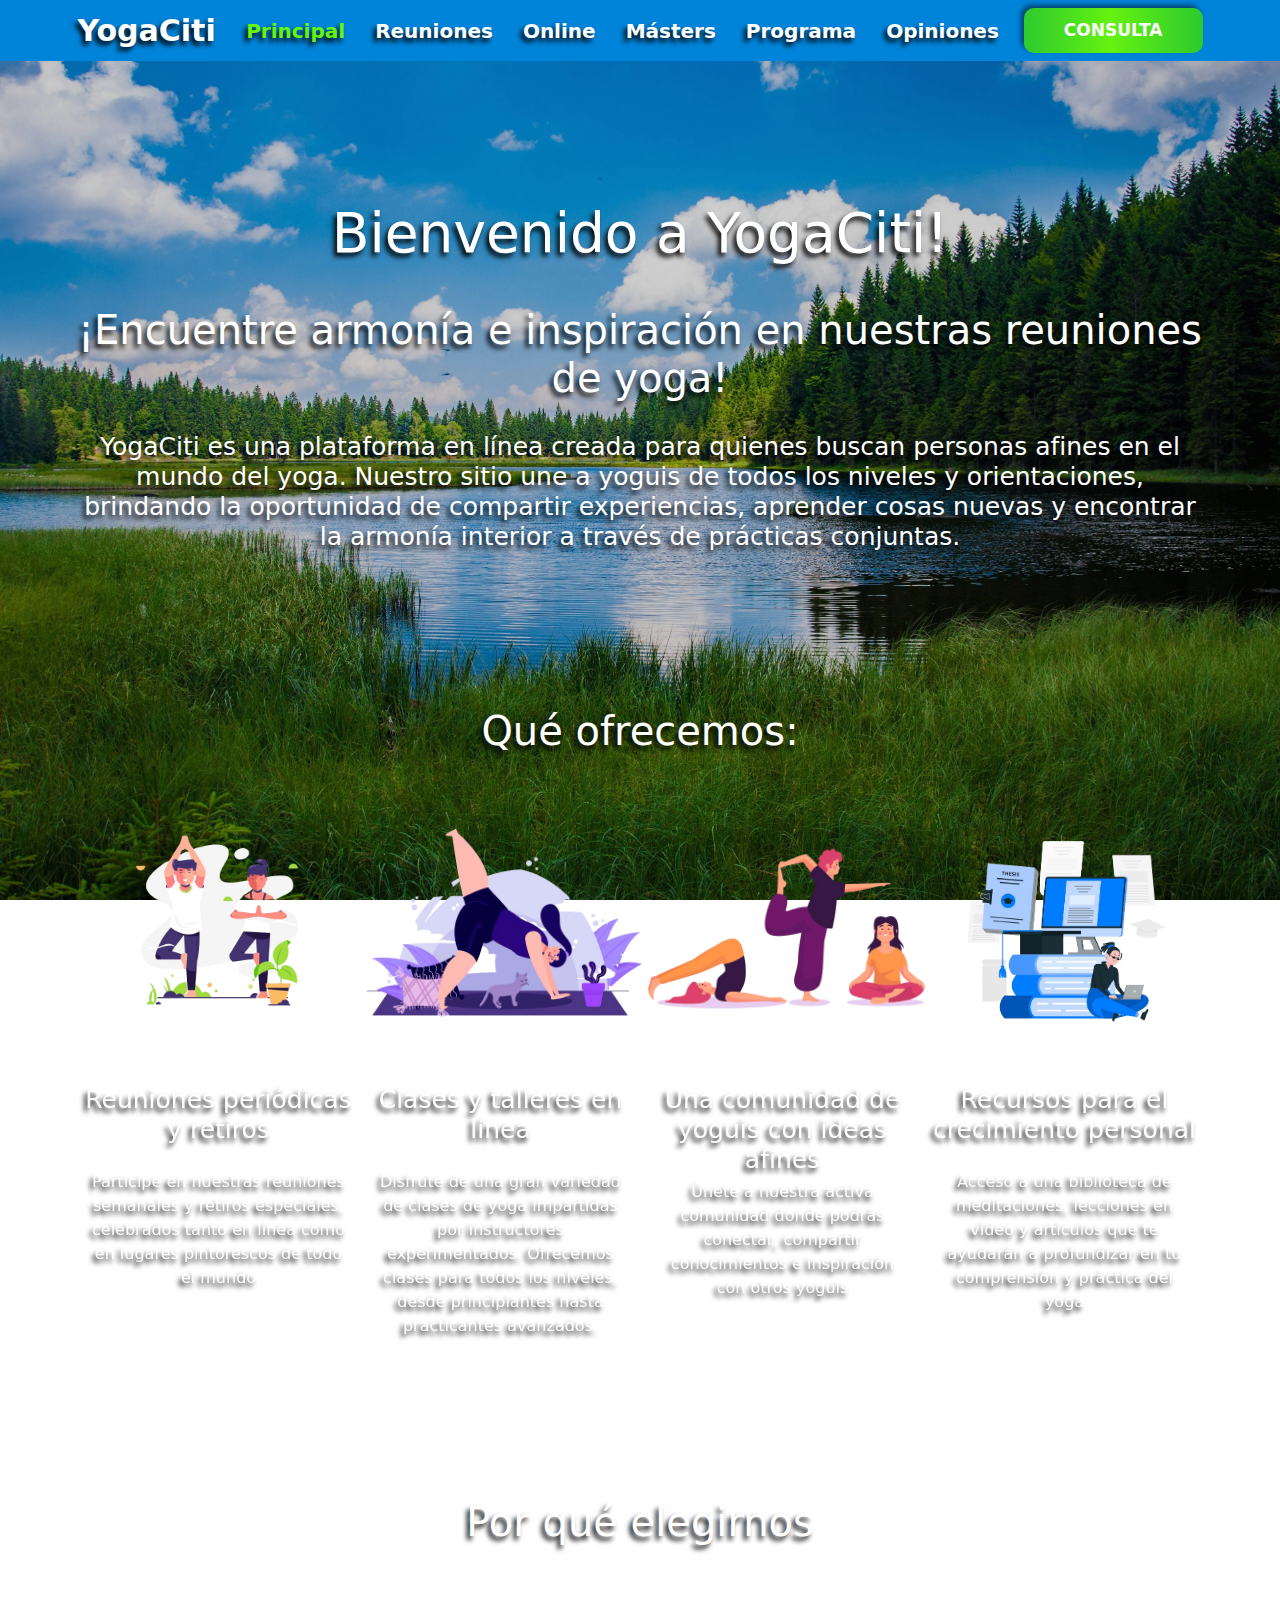
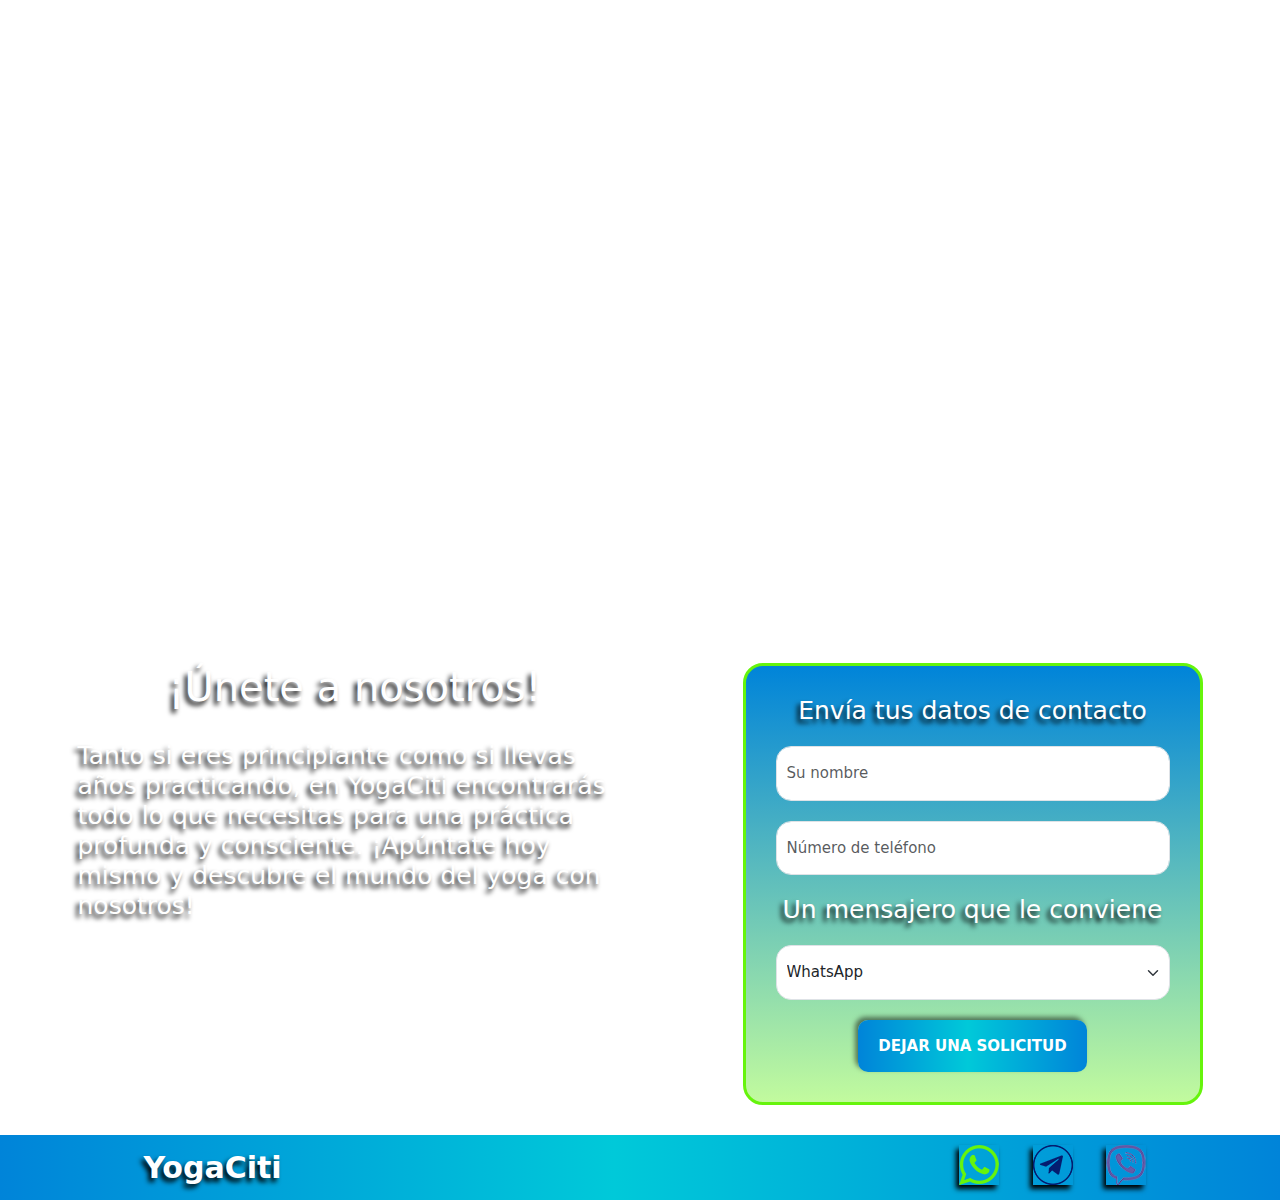
==== index.html @ 81ccb1e4 "13" ====
<!DOCTYPE html>
<html lang="es">

<head>
	<meta charset="UTF-8" />
	<meta name="viewport" content="width=device-width, initial-scale=1.0" />
	<title>YogaUnity</title>
	<link rel="stylesheet" href="./src/css/bootstrap.min.css" />
	<link rel="preconnect" href="https://fonts.googleapis.com" />
	<link rel="preconnect" href="https://fonts.gstatic.com" crossorigin />
	<link href="https://fonts.googleapis.com/css2?family=Open+Sans:ital@0;1&display=swap" rel="stylesheet" />
	<link href="https://fonts.googleapis.com/css2?family=Open+Sans:ital,wght@0,700;1,700&display=swap" rel="stylesheet" />
	<link rel="stylesheet" href="./src/css/animate.css" />
	<link rel="stylesheet" href="./src/css/style.css" />
</head>

<body>
	<div class="wrap">
		<div class="scroll">
			<!-- navbar -->
			<nav class="navbar navbar-expand-lg bg-body-tertiary fixed-top scrolled">
				<div class="container">
					<a class="navbar-brand logo" href="#">YogaCiti</a>
					<button class="navbar-toggler" name="togle-fon" type="button" data-bs-toggle="collapse"
						data-bs-target="#navbarSupportedContent" aria-controls="navbarSupportedContent" aria-expanded="false"
						aria-label="Toggle navigation">
						<span class="navbar-toggler-icon"></span>
					</button>
					<div class="navigation collapse navbar-collapse align-items-center" id="navbarSupportedContent">
						<ul class="navbar-nav ms-auto mb-2 mb-lg-0">
							<li class="nav-item">
								<a class="nav-link link-page active" aria-current="page" href="#">Principal</a>
							</li>
							<li class="nav-item">
								<a class="nav-link link-page" href="#">Reuniones</a>
							</li>
							<li class="nav-item">
								<a class="nav-link link-page" href="#">Online</a>
							</li>
							<li class="nav-item">
								<a class="nav-link link-page" href="#">Másters</a>
							</li>
							<li class="nav-item">
								<a class="nav-link link-page" href="#">Рrograma</a>
							</li>
							<li class="nav-item">
								<a class="nav-link link-page" href="#">Opiniones</a>
							</li>
						</ul>
						<button class="button btn btn-success btn-lg" type="submit" data-bs-toggle="modal"
							data-bs-target="#exampleModal">
							Consulta
						</button>
					</div>
				</div>
			</nav>
			<section class="principal">
				<div class="container">
					<div class="principal-header">
						<div class="row text-center">
							<div class="col">
								<h1>Bienvenido a YogaCiti!</h1>
								<h2>
									¡Encuentre armonía e inspiración en nuestras reuniones de
									yoga!
								</h2>
								<h3>
									YogaCiti es una plataforma en línea creada para quienes
									buscan personas afines en el mundo del yoga. Nuestro sitio
									une a yoguis de todos los niveles y orientaciones, brindando
									la oportunidad de compartir experiencias, aprender cosas
									nuevas y encontrar la armonía interior a través de prácticas
									conjuntas.
								</h3>
							</div>
						</div>
					</div>
			</section>
			<section class="offer">
				<div class="container">
					<div class="section-header">
						<h2>Qué ofrecemos:</h2>
					</div>
					<div class="features-slider">
						<div class="features-block wow animate__animated animate__fadeInUp" data-wow-delay="0.1s">
							<div class="features-img">
								<picture>
									<img src="./src/img/offer/reuniones.png" alt="reuniones" />
								</picture>
							</div>
							<h3 class="features-block-title">Reuniones periódicas y retiros</h3>
							<p class="features-block-subtitle">Participe en nuestras reuniones semanales y retiros especiales,
								celebrados tanto en línea como en lugares pintorescos de todo el mundo
							</p>
						</div>

						<div class="features-block wow animate__animated animate__fadeInUp" data-wow-delay="0.2s">
							<div class="features-img">
								<picture>
									<img src="./src/img/offer/línea.png" alt="línea" />
								</picture>
							</div>
							<h3 class="features-block-title">Clases y talleres en línea</h3>
							<p class="features-block-subtitle">
								Disfrute de una gran variedad de clases de yoga impartidas por instructores experimentados. Ofrecemos
								clases para todos los niveles, desde principiantes hasta practicantes avanzados.
							</p>
						</div>

						<div class="features-block wow animate__animated animate__fadeInUp" data-wow-delay="0.3s">
							<div class="features-img">
								<picture>
									<img src="./src/img/offer/comunidad.png" alt="comunidad" />
								</picture>
							</div>
							<h3 class="features-block-title">Una comunidad de yoguis con ideas afines</h3>
							<p class="features-block-subtitle">
								Únete a nuestra activa comunidad donde podrás conectar, compartir conocimientos e inspiración con otros
								yoguis
							</p>
						</div>

						<div class="features-block wow animate__animated animate__fadeInUp" data-wow-delay="0.4s">
							<div class="features-img">
								<picture>
									<img src="./src/img/offer/recursos.png" alt="Recursos" />
								</picture>
							</div>
							<h3 class="features-block-title">Recursos para el crecimiento personal</h3>
							<p class="features-block-subtitle">
								Acceso a una biblioteca de meditaciones, lecciones en vídeo y artículos que te ayudarán a profundizar en
								tu comprensión y práctica del yoga
							</p>
						</div>
					</div>
				</div>
			</section>
			<section class="elegir">
				<div class="container">
					<div class="section-header">
						<h2>Por qué elegirnos</h2>
					</div>

					<div class="row">

						<div class="col-xl-3 col-lg-6 ">
							<div class="card mb-5 elegir-cards wow animate__animated animate__fadeInTopRight" data-wow-delay="0.1s">
								<img src="./src/img/elegir/instructor.jpg" class="card-im p-3 g-top" alt="Instructores">
								<div class="card-body">
									<h3 class="card-title">Instructores profesionales:</h3>
									<p class="card-text">Nuestros profesores son profesionales experimentados y titulados que se dedican a
										su oficio.</p>
								</div>
							</div>
						</div>
						<div class="col-xl-3 col-lg-6 ">
							<div class="card mb-5 elegir-cards wow animate__animated animate__fadeInTopRight" data-wow-delay="0.2s">
								<img src="./src/img/elegir/todos.jpg" class="card-img-top p-3 " alt="programas">
								<div class="card-body">
									<h3 class="card-title">Variedad de programas:</h3>
									<p class="card-text">Desde hatha yoga hasta vinyasa y meditación, tenemos algo que ofrecer a todo el
										mundo.</p>
								</div>
							</div>
						</div>


						<div class="col-xl-3 col-lg-6">
							<div class="card mb-5 elegir-cards wow animate__animated animate__fadeInTopRight" data-wow-delay="0.3s">
								<img src="./src/img/elegir/tiempo.jpg" class="card-img-top p-3" alt="Flexibilidad y comodidad:">
								<div class="card-body">
									<h3 class="card-title">Flexibilidad y comodidad:</h3>
									<p class="card-text">Participe en las clases y actividades a la hora y en el lugar que más le
										convengan.</p>
								</div>
							</div>
						</div>
						<div class="col-xl-3 col-lg-6">
							<div class="card elegir-cards wow animate__animated animate__fadeInTopRight" data-wow-delay="0.4s">
								<img src="./src/img/elegir/soporte.jpg" class="card-img-top p-3" alt="Apoyo">
								<div class="card-body">
									<h3 class="card-title">Apoyo y motivación:</h3>
									<p class="card-text">Creamos un ambiente de amistad y apoyo para que puedas alcanzar tus objetivos y
										encontrar inspiración en cada paso del camino.</p>
								</div>
							</div>
						</div>

					</div>


				</div>
			</section>
			<section class="contact">
				<div class="container">

					<div class="row">
						<div class="col-xxl-6 col-xl-6 col-lg-6 offset-lg-0">
							<div class=" mb-5 text-center">
								<h2>¡Únete a nosotros!</h2>
							</div>
							<h3>Tanto si eres principiante como si llevas años practicando, en YogaCiti encontrarás todo lo que
								necesitas para una práctica profunda y consciente. ¡Apúntate hoy mismo y descubre el mundo del yoga
								con nosotros!</h3>
						</div>
						<div class="col-xxl-4 offset-xxl-2 col-xl-5 offset-xl-1 col-lg-6 offset-lg-0 col-md-8 offset-md-2">

							<div class="contact-form p-5 text-center">
								<form>
									<h2 class="form-selection fs-1">Envía tus datos de contacto</h2>
									<div class="mb-3">
										<input type="text" class="form-control form-control-lg" id="exampleInputEmail1"
											aria-describedby="emailHelp" placeholder="Su nombre" />
									</div>
									<div class="mb-3">
										<input type="tel" class="form-control form-control-lg" id="exampleInputPassword1"
											placeholder="Número de teléfono" />
									</div>
									<h2 class="form-selection fs-1">
										Un mensajero que le conviene
									</h2>
									<div class="mb-3">
										<select class="form-select form-select-lg" aria-label="Default select example">
											<option value="1">WhatsApp</option>
											<option value="2">Telegrama</option>
											<option value="3">Viber</option>
										</select>
									</div>
								</form>
								<button type="submit" class="button button-forms btn btn-primary">
									Dejar una solicitud
								</button>
							</div>
						</div>

					</div>


				</div>
			</section>
			<footer class="footer mt-5">
				<div class="container">
					<div class="row text-center">
						<div class="col-xl-3 offset-xl-0 col-lg-3 offset-lg-0 col-md-3 offset-md-0 col-sm-6 offset-sm-3">
							<a class="navbar-brand logo" href="#">YogaCiti</a>
						</div>
						<div class="col-xl-3 offset-xl-6 col-lg-5 offset-lg-4 col-md-5 offset-md-4 col-sm-6 offset-sm-3">
							<div class="footer-icon">
								<a href="#"><img src="./src/img/whatsapp.svg" alt=""></a>
							</div>
							<div class="footer-icon">
								<a href="#"><img src="./src/img/telegram.svg" alt=""></a>
							</div>
							<div class="footer-icon">
								<a href="#"><img src="./src/img/viber.svg" alt=""></a>
							</div>
						</div>
					</div>
			</footer>
		</div>

		<!-- Vertically centered modal -->
		<div class="modal fade" id="exampleModal" tabindex="-1" aria-labelledby="exampleModalLabel" aria-hidden="true">
			<div class="modal-dialog modal-dialog-centered">
				<div class="modal-content">
					<div class="modal-header">
						<div class="header-block ms-auto">
							<h2 class="text-center fs-1" id="exampleModalLabel">
								¿Interesado?
							</h2>
							<h3 class="fs-1">Envía tus datos de contacto</h3>
						</div>
						<button type="button" class="btn-close" data-bs-dismiss="modal" aria-label="Close"></button>
					</div>

					<div class="modal-body text-center">
						<form>
							<div class="mb-3">
								<input type="text" class="form-control form-control-lg" id="exampleInputEmail1"
									aria-describedby="emailHelp" placeholder="Su nombre" />
							</div>
							<div class="mb-3">
								<input type="tel" class="form-control form-control-lg" id="exampleInputPassword1"
									placeholder="Número de teléfono" />
							</div>
							<h2 class="form-selection fs-1">
								Un mensajero que le conviene
							</h2>
							<div class="mb-3">
								<select class="form-select form-select-lg" aria-label="Default select example">
									<option value="1">WhatsApp</option>
									<option value="2">Telegrama</option>
									<option value="3">Viber</option>
								</select>
							</div>
						</form>
						<button type="submit" class="button button-forms btn btn-primary">
							Dejar una solicitud
						</button>
					</div>
				</div>
			</div>
		</div>
	</div>
	</div>

	<script src="https://code.jquery.com/jquery-1.12.4.min.js"></script>
	<script src="./src/script/popper.min.js"></script>
	<script src="./src/script/bootstrap.min.js"></script>
	<!--Подключаем стили слайдера-->
	<link rel="stylesheet" href="./src/slick/slick.css" />
	<link rel="stylesheet" href="./src/slick/slick-theme.css" />
	<!--Подключаем скрипт слайдера-->
	<script src="./src/slick/slick.min.js"></script>
	<!--Подключаем скрипт WOW js-->
	<script src="./src/script/wow.min.js"></script>
	<script src="./src/script/jquery.maskedinput.min.js"></script>
	<script src="./src/script/js.js"></script>
</body>

</html>
---- src/css/style.css ----
.open-sans-reg {
  font-family: "Open Sans", sans-serif;
  font-optical-sizing: auto;
  font-weight: 400;
  font-style: normal;
  font-variation-settings: "wdth" 100;
}
.open-sans-bold {
  font-family: "Open Sans", sans-serif;
  font-optical-sizing: auto;
  font-weight: 700;
  font-style: normal;
  font-variation-settings: "wdth" 100;
}
/*Color*/
/*Basic setting*/
::-webkit-scrollbar {
  display: none;
}
html {
  font-size: 10px;
}
body {
  min-height: 100vh;
}
section {
  margin-top: 15rem;
}
.section-header {
  margin-bottom: 7rem;
  text-align: center;
}
h1,
h2,
h3,
p,
a {
  color: #fff;
  text-shadow: -3px 4px 5px #000000;
}
h1 {
  margin-bottom: 4rem;
  font-size: 5.5rem;
  font-weight: 700px;
}
h2 {
  font-size: 4rem;
}
h3 {
  font-size: 2.5rem;
}
p {
  font-size: 2rem;
}
.wrap {
  background-position: center;
  background-attachment: fixed;
  background-size: cover;
  background-image: -webkit-gradient(linear, left top, left bottom, from(rgba(13, 13, 13, 0.2)), to(rgba(13, 13, 13, 0.2))), url(../img/bg.jpg);
  background-image: linear-gradient(rgba(13, 13, 13, 0.2), rgba(13, 13, 13, 0.2)), url(../img/bg.jpg);
  min-height: 100vh;
}
.scroll {
  overflow: auto;
}
.button {
  padding: 1rem 4rem;
  text-transform: uppercase;
  font-size: 1.7rem;
  font-weight: 700;
  border: none;
  border-radius: 1rem;
  background: #2dca2f;
  background: -webkit-gradient(linear, left top, right top, from(#2dca2f), color-stop(48%, rgba(102, 244, 12, 0.98371849)), to(#2dca2f));
  background: linear-gradient(90deg, #2dca2f 0%, rgba(102, 244, 12, 0.98371849) 48%, #2dca2f 100%);
  -webkit-box-shadow: -3px -3px 5px rgba(0, 0, 0, 0.5);
          box-shadow: -3px -3px 5px rgba(0, 0, 0, 0.5);
  -webkit-transition: 1s;
  transition: 1s;
}
.button:hover {
  -webkit-transform: scale(1.1);
          transform: scale(1.1);
}
.button-forms {
  padding: 1.5rem 2rem;
  font-size: 1.5rem;
  background: #0084d9;
  background: -webkit-gradient(linear, left top, right top, from(#0084d9), color-stop(48%, #00c9d9), to(#0084d9));
  background: linear-gradient(90deg, #0084d9 0%, #00c9d9 48%, #0084d9 100%);
}
/*nav bar*/
.bg-body-tertiary {
  -webkit-transition: background-color 0.1s;
  transition: background-color 0.1s;
  background-color: transparent !important;
}
.togle-fon {
  background-color: #0084d9 !important;
}
.bg-body-tertiary.scrolled {
  background-color: #0084d9 !important;
}
.navbar-collapse {
  text-align: center;
}
.navbar-nav .nav-link.active,
.navbar-nav .nav-link.show {
  color: #66f40c;
}
.nav-link {
  color: #ffffff;
}
.nav-link:focus,
.nav-link:hover {
  color: #94ca2d;
}
.navbar-brand:focus,
.navbar-brand:hover {
  color: #94ca2d;
}
.navbar-brand {
  color: #ffffff;
}
.navbar-toggler {
  padding: 1rem;
  color: #66f40c;
  background: #2dca2f;
  background: -webkit-gradient(linear, left top, right top, from(#2dca2f), color-stop(48%, rgba(102, 244, 12, 0.98371849)), to(#2dca2f));
  background: linear-gradient(90deg, #2dca2f 0%, rgba(102, 244, 12, 0.98371849) 48%, #2dca2f 100%);
  -webkit-box-shadow: -3px -3px 5px rgba(0, 0, 0, 0.5);
          box-shadow: -3px -3px 5px rgba(0, 0, 0, 0.5);
  -webkit-transition: 1s;
  transition: 1s;
}
.navbar-toggler-icon {
  width: 2em;
  height: 2em;
}
.navbar .navbar-toggler-icon {
  opacity: 1;
  background-image: url("data:image/svg+xml;charset=utf8,%3Csvg viewBox='0 0 30 30' xmlns='http://www.w3.org/2000/svg'%3E%3Cpath stroke='rgba(255, 255, 255, 1)' stroke-width='2' stroke-linecap='round' stroke-miterlimit='10' d='M4 7h22M4 15h22M4 23h22'/%3E%3C/svg%3E");
}
/*modal*/
button,
input,
optgroup,
select,
textarea {
  font-size: 1.5rem;
}
.modal-header {
  -webkit-box-align: start;
      -ms-flex-align: start;
          align-items: start;
  border-bottom: none;
}
.modal-content {
  padding: 2.5rem;
  background: #66f40c;
  background: -webkit-gradient(linear, left bottom, left top, from(rgba(102, 244, 12, 0.40108543)), to(#0084d9));
  background: linear-gradient(0deg, rgba(102, 244, 12, 0.40108543) 0%, #0084d9 100%);
}
.form-control {
  font-size: 2rem;
  font-weight: 400;
  line-height: 1.5;
  border-radius: 1.5rem;
}
.form-control-lg {
  padding: 1.5rem 1rem;
  font-size: 1.5rem;
}
.mb-3 {
  margin-bottom: 2rem !important;
}
.form-select-lg {
  padding-top: 1.5rem;
  padding-bottom: 1.5rem;
  font-size: 1.5rem;
  border-radius: 1.5rem;
}
/*Mis classes*/
.logo {
  font-size: 3rem;
  font-weight: 700;
}
.link-page {
  margin-right: 2rem;
  font-size: 2rem;
  font-weight: 700;
}
.form-selection {
  margin-bottom: 2rem;
}
/*Principal*/
.principal {
  margin-top: 20rem;
}
.principal h2 {
  margin-bottom: 3rem;
}
/*Features-slider*/
.features-block {
  text-align: center;
}
.features-block-title {
  min-height: 8rem;
}
.features-block-subtitle {
  display: inline-block;
  width: 90%;
  font-size: 1.6rem;
}
.features-img {
  height: 20rem;
  margin-bottom: 6rem;
}
.features-img img {
  margin: 0 auto;
  height: 100%;
}
.arrow {
  position: absolute;
  top: 50%;
  -webkit-transform: translateY(-50%);
  transform: translateY(-50%);
  z-index: 99;
  width: 5rem;
  height: 5rem;
  border: none;
}
.prev {
  left: 0;
  background: url(../img/offer/left_arrow.svg) center no-repeat;
  background-size: 70%;
}
.next {
  right: 0;
  background: url(../img/offer/right_arrow.svg) center no-repeat;
  background-size: 70%;
}
/*elegir*/
.elegir h3 {
  min-height: 7rem;
  color: #ffffff;
}
.elegir-cards {
  min-height: 21rem;
  background: #66f40c;
  background: -webkit-gradient(linear, left bottom, left top, from(rgba(102, 244, 12, 0.40108543)), to(#0084d9));
  background: linear-gradient(0deg, rgba(102, 244, 12, 0.40108543) 0%, #0084d9 100%);
}
.card-body {
  min-height: 28rem;
}
/*contact*/
.contact h2,
.contact h3 {
  text-shadow: -3px 4px 5px #000000;
}
.contact-form {
  border: 3px solid #66f40c;
  border-radius: 2rem;
  background: #66f40c;
  background: -webkit-gradient(linear, left bottom, left top, from(rgba(102, 244, 12, 0.40108543)), to(#0084d9));
  background: linear-gradient(0deg, rgba(102, 244, 12, 0.40108543) 0%, #0084d9 100%);
}
/*footer*/
.footer {
  padding: 1rem 0;
  background: #0084d9;
  background: -webkit-gradient(linear, left top, right top, from(#0084d9), color-stop(48%, #00c9d9), to(#0084d9));
  background: linear-gradient(90deg, #0084d9 0%, #00c9d9 48%, #0084d9 100%);
}
.footer-icon {
  display: inline-block;
  height: 4rem;
  margin-right: 3rem;
  -webkit-transition: 2s;
  transition: 2s;
}
.footer-icon img {
  height: 100%;
  -webkit-box-shadow: -3px 4px 5px #000000;
          box-shadow: -3px 4px 5px #000000;
}
.footer-icon img:hover {
  -webkit-transform: scale(1.2);
          transform: scale(1.2);
}
/*Media*/
@media (max-width: 1199px) {
  .link-page {
    margin-right: 1rem;
  }
  section {
    margin-top: 10rem;
  }
}
@media (max-width: 991px) {
  .principal {
    margin-top: 15rem;
  }
  .features-block-title {
    min-height: 5rem;
  }
  .elegir h3 {
    min-height: 5rem;
  }
  .card-body {
    min-height: 20rem;
  }
  .contact-form {
    margin-top: 5rem;
  }
}
@media (max-width: 767px) {
  .principal {
    margin-top: 15rem;
  }
  h1 {
    font-size: 4.5rem;
  }
  h2 {
    font-size: 3rem;
  }
  h3 {
    font-size: 2rem;
  }
  section {
    margin-top: 10rem;
  }
  .features-block-titl {
    min-height: 5rem;
  }
  .contact-form {
    margin-top: 5rem;
  }
  .footer-icon {
    margin-top: 2rem;
  }
}
@media (max-width: 575px) {
  h1 {
    font-size: 3.5rem;
  }
  h2 {
    font-size: 2rem;
  }
  h3 {
    font-size: 1.7rem;
  }
  p {
    font-size: 1.5rem;
  }
  .card-body {
    min-height: 15rem;
  }
  section {
    margin-top: 5rem;
  }
  .section-header {
    margin-bottom: 5rem;
  }
  .features-img {
    margin-bottom: 0rem;
  }
  .features-block-title {
    font-size: 2rem;
  }
  .arrow {
    width: 3rem;
    height: 3rem;
  }
  .elegir h3 {
    min-height: 3rem;
    font-size: 2rem;
  }
  .footer-icon {
    margin-right: 2rem;
  }
}
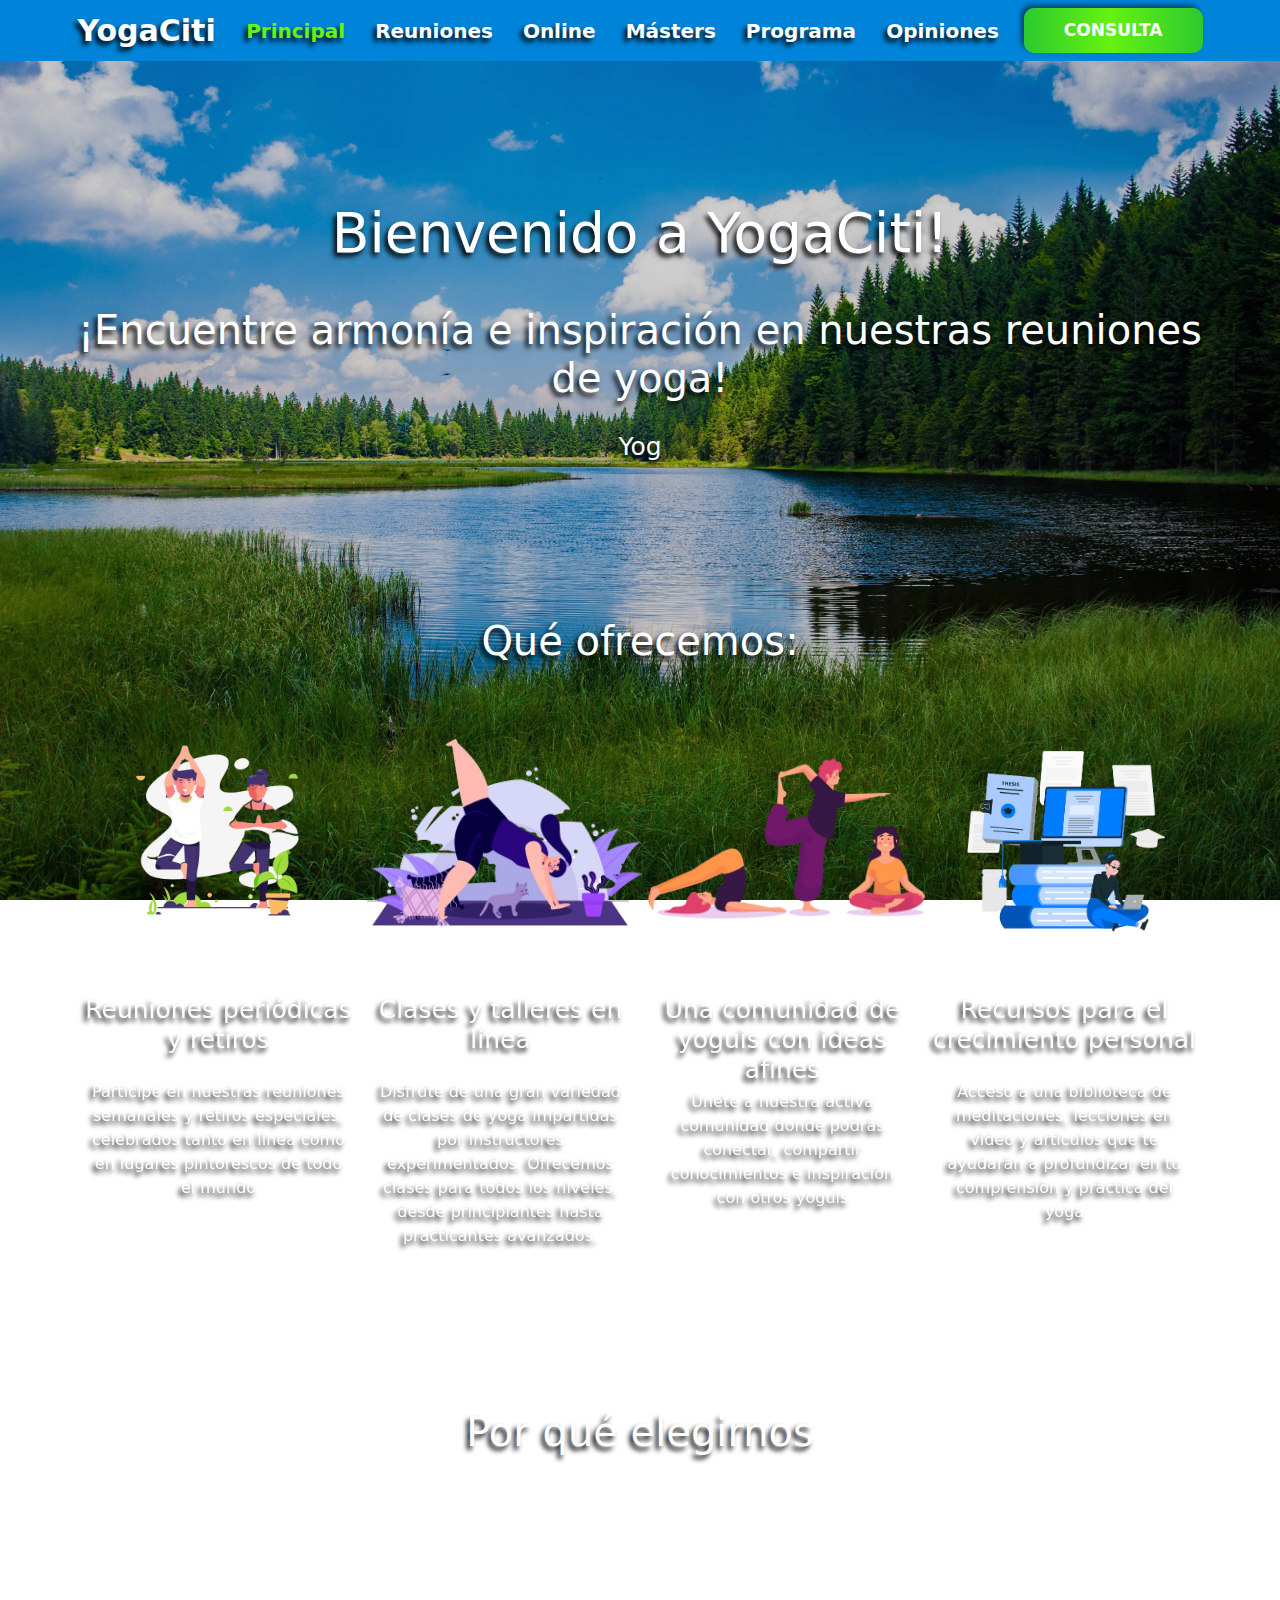
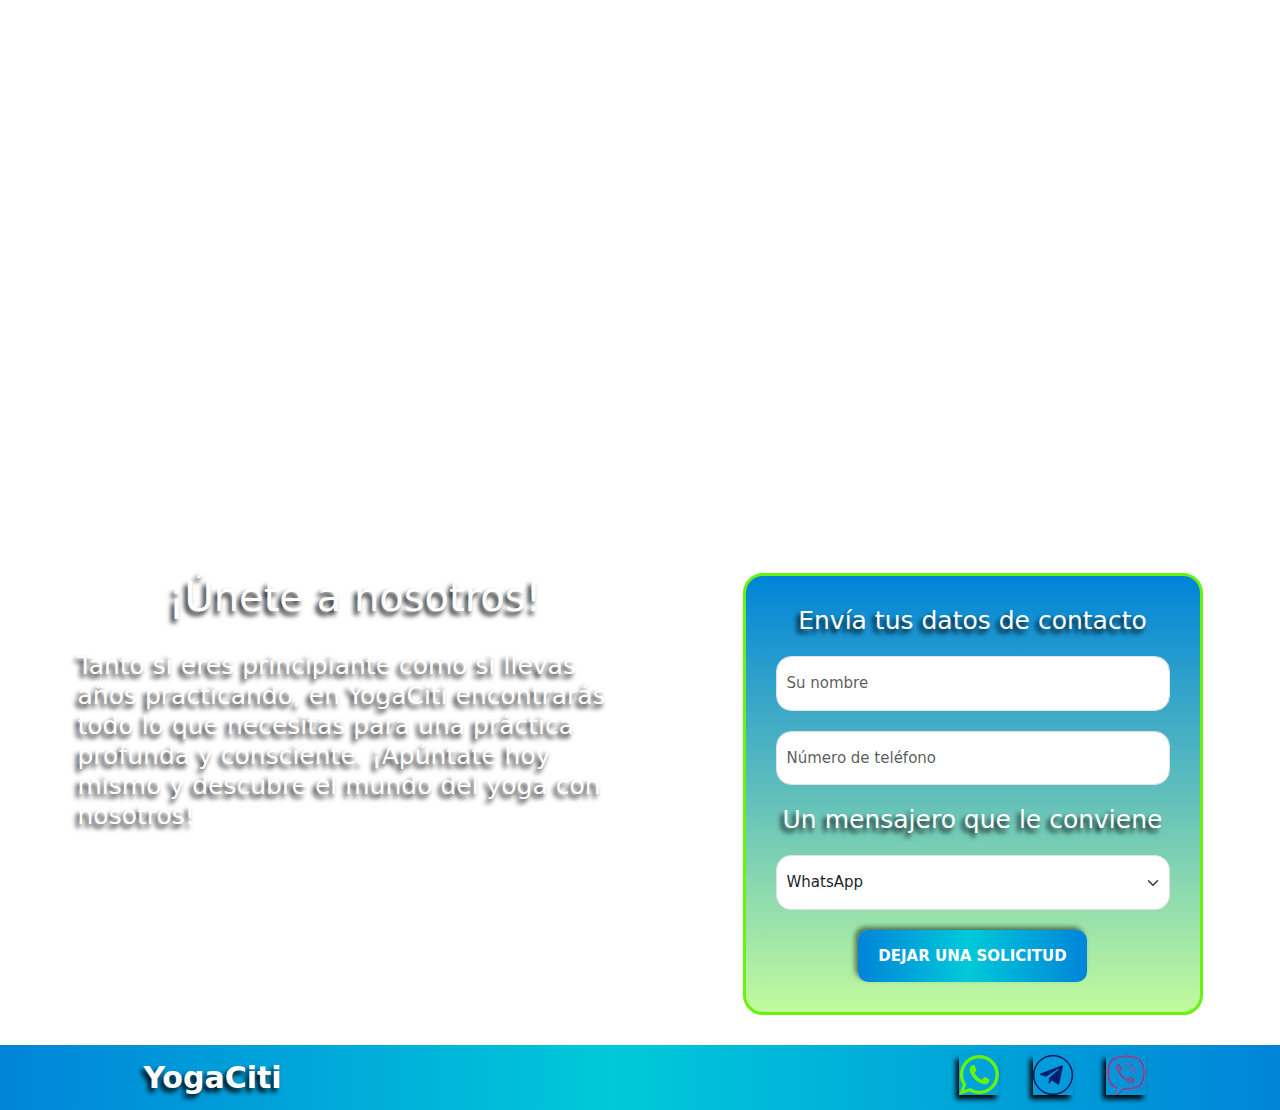
==== commit be61b911: "2" ====
--- a/index.html
+++ b/index.html
@@ -20,34 +20,35 @@
 			<!-- navbar -->
 			<nav class="navbar navbar-expand-lg bg-body-tertiary fixed-top scrolled">
 				<div class="container">
-					<a class="navbar-brand logo" href="#">YogaCiti</a>
+					<a class="navbar-brand logo" href="./index.html">YogaCiti</a>
 					<button class="navbar-toggler" name="togle-fon" type="button" data-bs-toggle="collapse"
 						data-bs-target="#navbarSupportedContent" aria-controls="navbarSupportedContent" aria-expanded="false"
 						aria-label="Toggle navigation">
 						<span class="navbar-toggler-icon"></span>
 					</button>
 					<div class="navigation collapse navbar-collapse align-items-center" id="navbarSupportedContent">
-						<ul class="navbar-nav ms-auto mb-2 mb-lg-0">
-							<li class="nav-item">
-								<a class="nav-link link-page active" aria-current="page" href="#">Principal</a>
-							</li>
-							<li class="nav-item">
-								<a class="nav-link link-page" href="#">Reuniones</a>
-							</li>
-							<li class="nav-item">
-								<a class="nav-link link-page" href="#">Online</a>
-							</li>
-							<li class="nav-item">
-								<a class="nav-link link-page" href="#">Másters</a>
-							</li>
-							<li class="nav-item">
-								<a class="nav-link link-page" href="#">Рrograma</a>
-							</li>
-							<li class="nav-item">
-								<a class="nav-link link-page" href="#">Opiniones</a>
+						<ul class="navbar-nav ms-auto mb-2 mb-lg-0" id="myTab">
+							<li class="nav-item">
+								<a class="nav-link link-page show" href="./index.html">Principal</a>
+							</li>
+							<li class="nav-item">
+								<a class="nav-link link-page" href="./src/paguinas/reuniones.html">Reuniones</a>
+							</li>
+							<li class="nav-item">
+								<a class="nav-link link-page" href="./src/paguinas/online.html">Online</a>
+							</li>
+							<li class="nav-item">
+								<a class="nav-link link-page" href="./src/paguinas/masters.html">Másters</a>
+							</li>
+							<li class="nav-item">
+								<a class="nav-link link-page" href="./src/paguinas/programa.html">Рrograma</a>
+							</li>
+							<li class="nav-item">
+								<a class="nav-link link-page" href="./src/paguinas/opiniones.html">Opiniones</a>
 							</li>
 						</ul>
-						<button class="button btn btn-success btn-lg" type="submit" data-bs-toggle="modal"
+
+						<button class="button btn btn-success btn-lg" type="button" data-bs-toggle="modal"
 							data-bs-target="#exampleModal">
 							Consulta
 						</button>
@@ -64,7 +65,7 @@
 									¡Encuentre armonía e inspiración en nuestras reuniones de
 									yoga!
 								</h2>
-								<h3>
+								<h3 id="my-text">
 									YogaCiti es una plataforma en línea creada para quienes
 									buscan personas afines en el mundo del yoga. Nuestro sitio
 									une a yoguis de todos los niveles y orientaciones, brindando
@@ -74,6 +75,7 @@
 								</h3>
 							</div>
 						</div>
+					</div>
 					</div>
 			</section>
 			<section class="offer">
@@ -209,11 +211,11 @@
 								<form>
 									<h2 class="form-selection fs-1">Envía tus datos de contacto</h2>
 									<div class="mb-3">
-										<input type="text" class="form-control form-control-lg" id="exampleInputEmail1"
-											aria-describedby="emailHelp" placeholder="Su nombre" />
+										<input type="text" class="form-control form-control-lg" id="exampleInputEmail"
+											 placeholder="Su nombre" />
 									</div>
 									<div class="mb-3">
-										<input type="tel" class="form-control form-control-lg" id="exampleInputPassword1"
+										<input type="tel" class="form-control form-control-lg" id="exampleInputPassword"
 											placeholder="Número de teléfono" />
 									</div>
 									<h2 class="form-selection fs-1">
@@ -246,16 +248,17 @@
 						</div>
 						<div class="col-xl-3 offset-xl-6 col-lg-5 offset-lg-4 col-md-5 offset-md-4 col-sm-6 offset-sm-3">
 							<div class="footer-icon">
-								<a href="#"><img src="./src/img/whatsapp.svg" alt=""></a>
+								<a href="#"><img src="./src/img/whatsapp.svg" alt="whatsapp"></a>
 							</div>
 							<div class="footer-icon">
-								<a href="#"><img src="./src/img/telegram.svg" alt=""></a>
+								<a href="#"><img src="./src/img/telegram.svg" alt="telegram"></a>
 							</div>
 							<div class="footer-icon">
-								<a href="#"><img src="./src/img/viber.svg" alt=""></a>
-							</div>
-						</div>
-					</div>
+								<a href="#"><img src="./src/img/viber.svg" alt="viber"></a>
+							</div>
+						</div>
+					</div>
+				</div>
 			</footer>
 		</div>
 
@@ -277,7 +280,7 @@
 						<form>
 							<div class="mb-3">
 								<input type="text" class="form-control form-control-lg" id="exampleInputEmail1"
-									aria-describedby="emailHelp" placeholder="Su nombre" />
+								 placeholder="Su nombre" />
 							</div>
 							<div class="mb-3">
 								<input type="tel" class="form-control form-control-lg" id="exampleInputPassword1"
@@ -294,13 +297,14 @@
 								</select>
 							</div>
 						</form>
-						<button type="submit" class="button button-forms btn btn-primary">
+						<button type="submit" class="button button-forms btn">
 							Dejar una solicitud
 						</button>
 					</div>
 				</div>
 			</div>
 		</div>
+	</div>
 	</div>
 	</div>
 
--- a/src/css/style.css
+++ b/src/css/style.css
@@ -49,8 +49,10 @@
 h3 {
   font-size: 2.5rem;
 }
-p {
+p,
+li {
   font-size: 2rem;
+  color: #ffffff;
 }
 .wrap {
   background-position: center;
@@ -289,6 +291,26 @@
   -webkit-transform: scale(1.2);
           transform: scale(1.2);
 }
+/*Стили страницы Reuniones*/
+.box {
+  margin: 0 auto;
+  width: 90%;
+}
+.box-content {
+  background: #4800d9;
+  background: -webkit-gradient(linear, left top, right top, from(#4800d9), color-stop(48%, #9c00d9), to(rgba(72, 0, 217, 0.87167367)));
+  background: linear-gradient(90deg, #4800d9 0%, #9c00d9 48%, rgba(72, 0, 217, 0.87167367) 100%);
+}
+.reuniones-card {
+  border: none;
+  background: transparent;
+}
+.reuniones h3 {
+  min-height: 4rem;
+}
+.reuniones-description {
+  min-height: 25rem;
+}
 /*Media*/
 @media (max-width: 1199px) {
   .link-page {
@@ -297,6 +319,10 @@
   section {
     margin-top: 10rem;
   }
+  /*reuniones*/
+  .box {
+    width: 99%;
+  }
 }
 @media (max-width: 991px) {
   .principal {
@@ -351,7 +377,8 @@
   h3 {
     font-size: 1.7rem;
   }
-  p {
+  p,
+  li {
     font-size: 1.5rem;
   }
   .card-body {
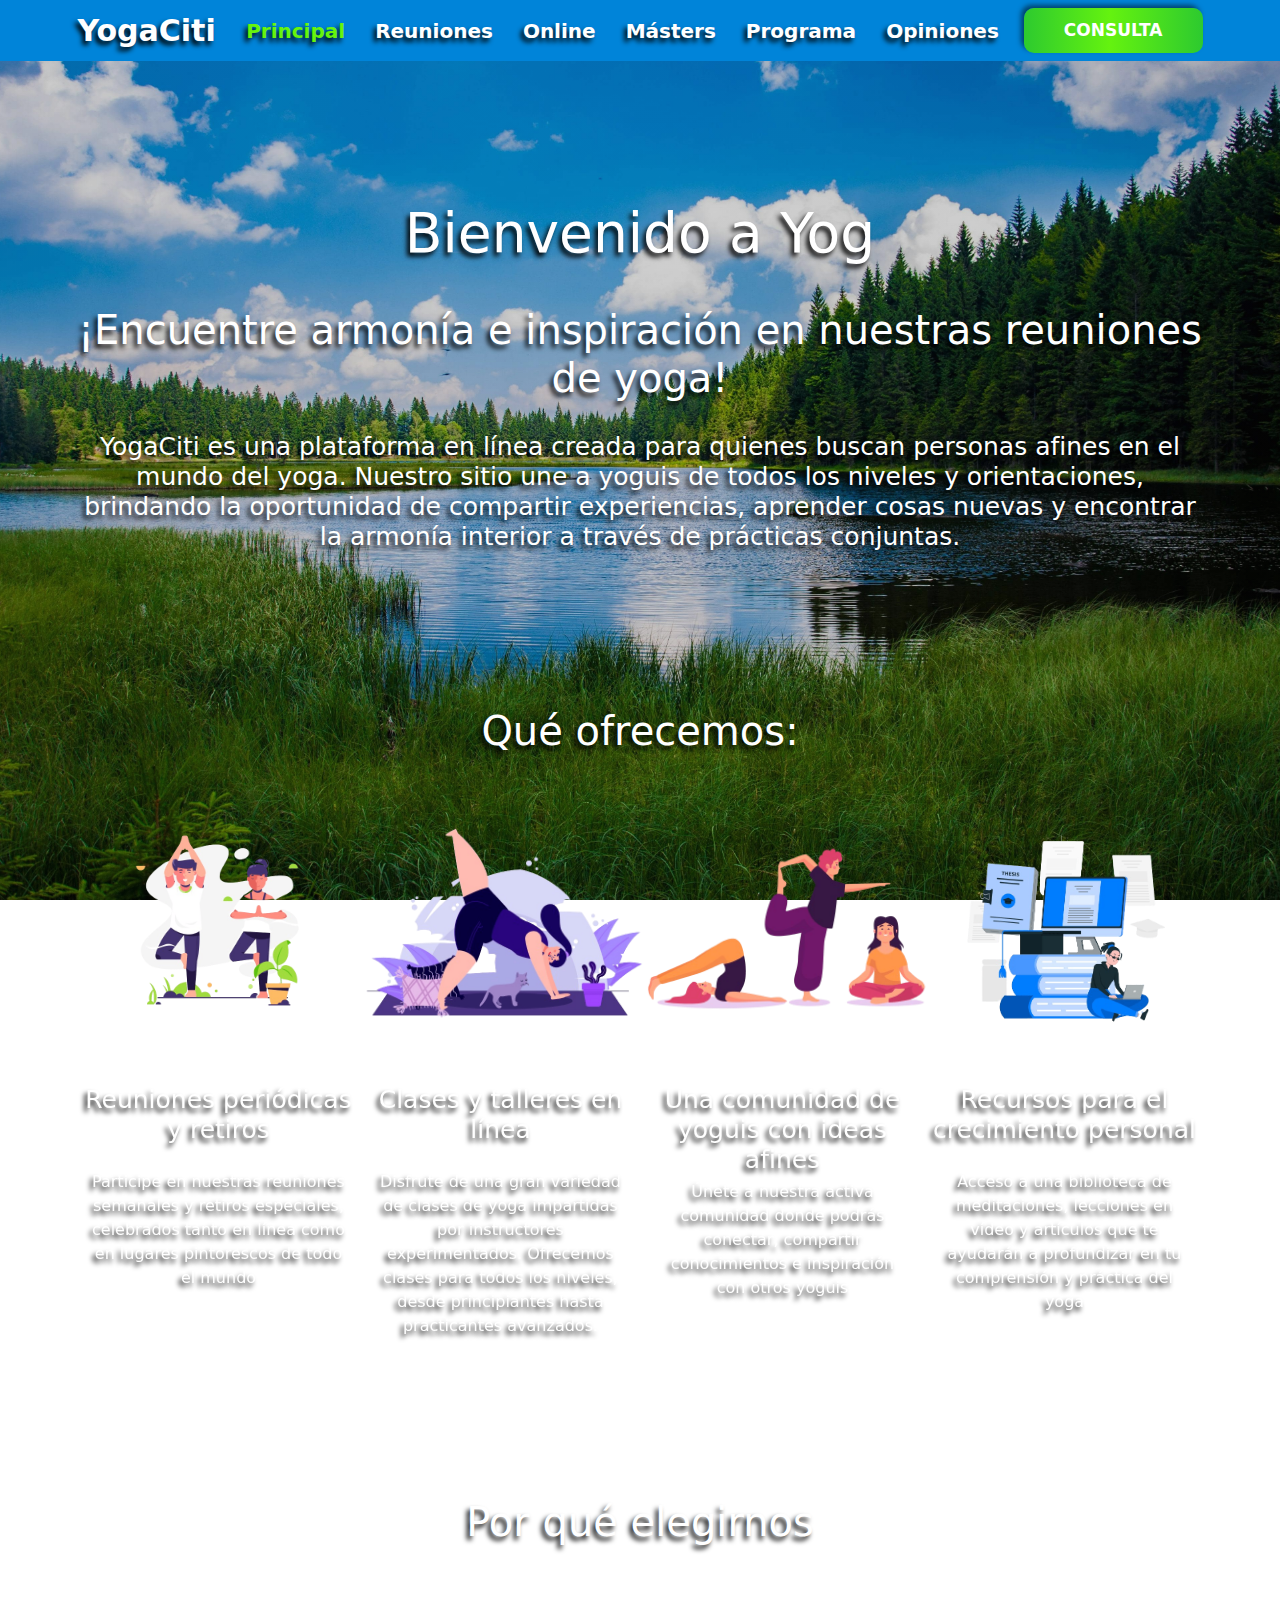
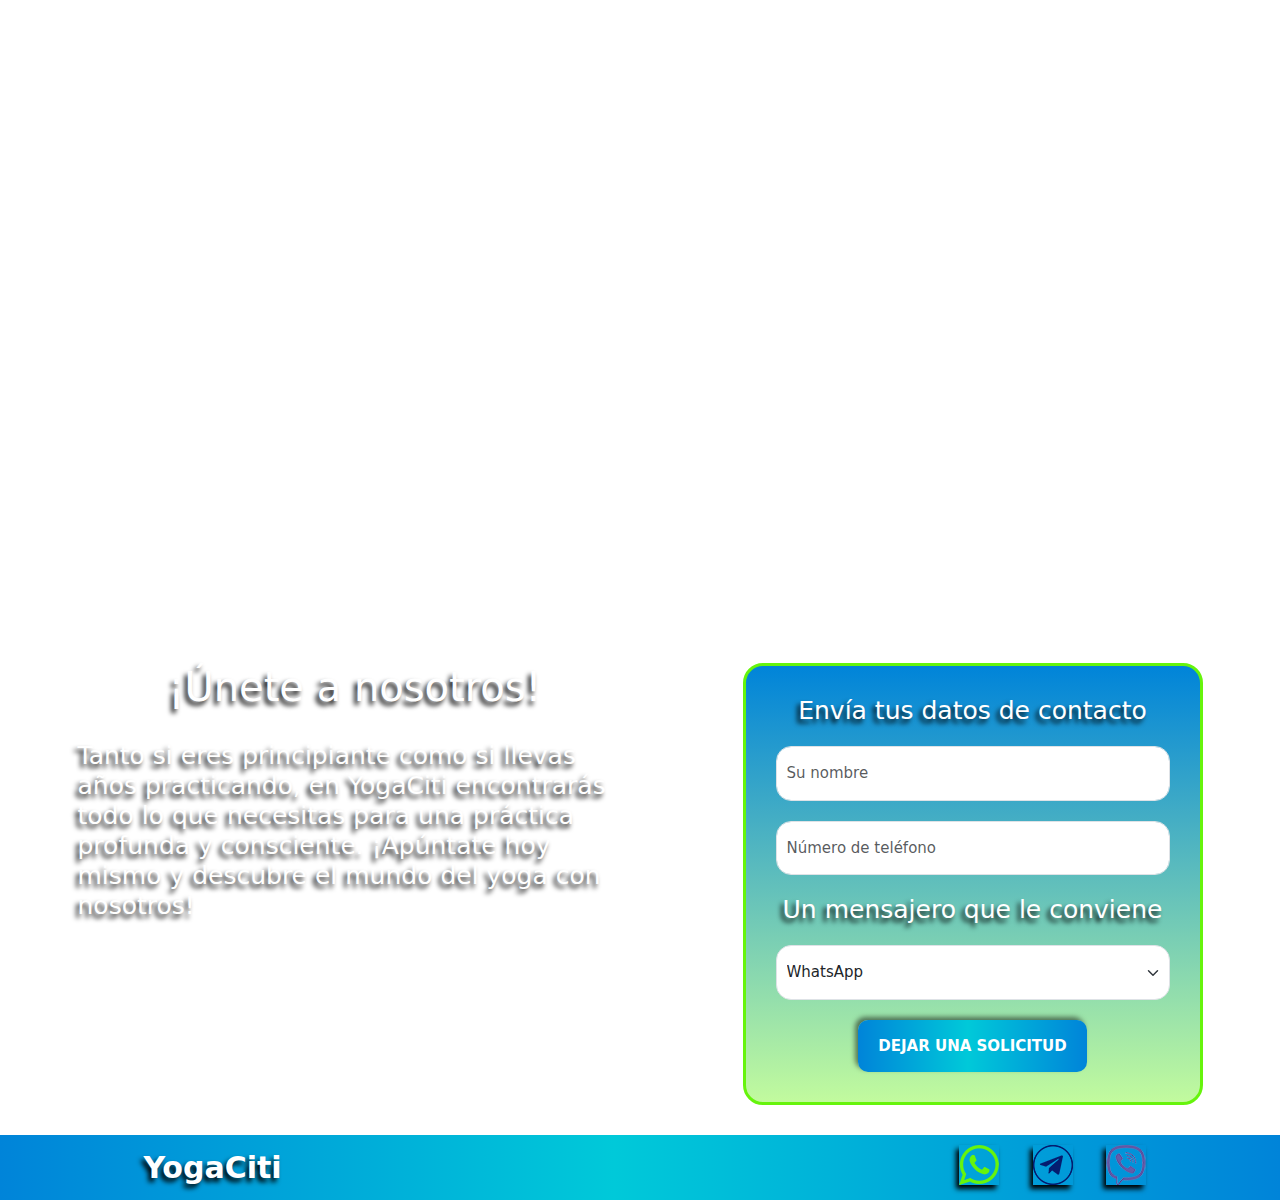
==== commit 44dc6530: "23.02" ====
--- a/index.html
+++ b/index.html
@@ -60,12 +60,12 @@
 					<div class="principal-header">
 						<div class="row text-center">
 							<div class="col">
-								<h1>Bienvenido a YogaCiti!</h1>
+								<h1 id="my-text">Bienvenido a YogaCiti!</h1>
 								<h2>
 									¡Encuentre armonía e inspiración en nuestras reuniones de
 									yoga!
 								</h2>
-								<h3 id="my-text">
+								<h3>
 									YogaCiti es una plataforma en línea creada para quienes
 									buscan personas afines en el mundo del yoga. Nuestro sitio
 									une a yoguis de todos los niveles y orientaciones, brindando
